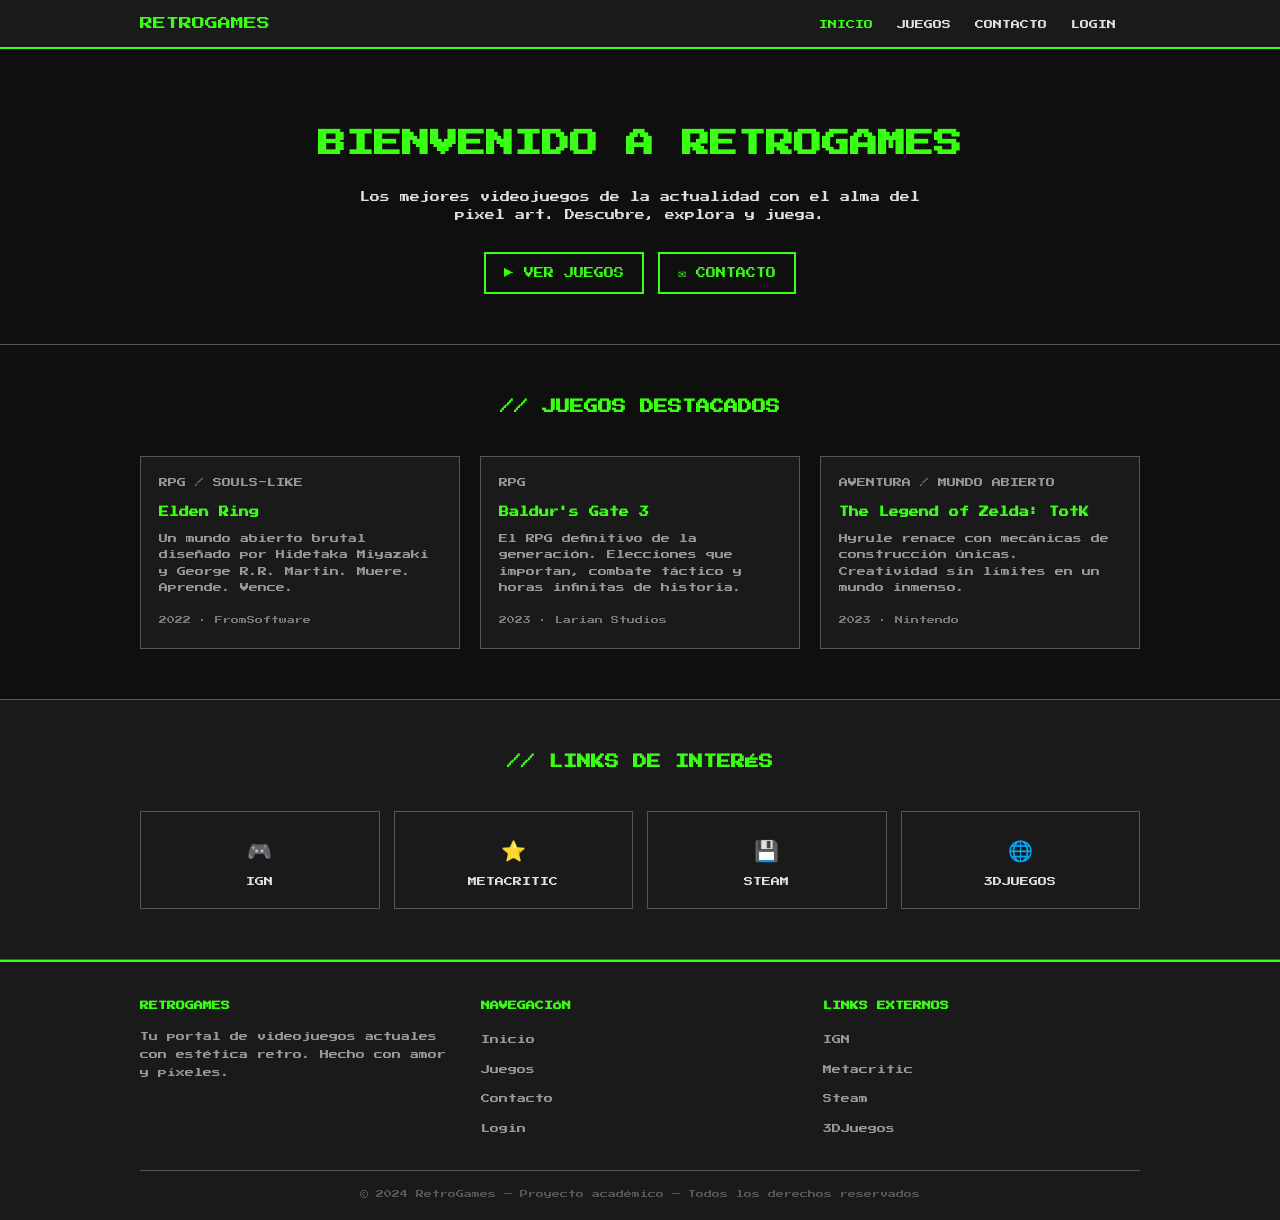
==== index.html @ db79b1bc "Add files via upload" ====
<!DOCTYPE html>
<html lang="es">
<head>
  <meta charset="UTF-8" />
  <meta name="viewport" content="width=device-width, initial-scale=1.0" />
  <title>RetroGames — Inicio</title>
  <link rel="stylesheet" href="css/style.css" />
</head>
<body>

  <!-- Barra de usuario logueado -->
  <div class="user-bar container"></div>

  <!-- ═══ HEADER ═══ -->
  <header>
    <nav class="container">
      <span class="nav-logo">RETROGAMES</span>

      <button class="hamburger" aria-label="Abrir menú">
        <span></span><span></span><span></span>
      </button>

      <ul class="nav-links">
        <li><a href="index.html">Inicio</a></li>
        <li><a href="juegos.html">Juegos</a></li>
        <li><a href="contacto.html">Contacto</a></li>
        <li><a href="login.html" id="nav-login-link">Login</a></li>
        <li><button id="nav-logout">Logout</button></li>
      </ul>
    </nav>
  </header>

  <!-- ═══ HERO ═══ -->
  <section class="hero">
    <div class="container">
      <h1>BIENVENIDO A RETROGAMES</h1>
      <p>Los mejores videojuegos de la actualidad con el alma del pixel art. Descubre, explora y juega.</p>
      <div class="hero-buttons">
        <a href="juegos.html" class="btn">&#9654; Ver Juegos</a>
        <a href="contacto.html" class="btn btn-purple">&#9993; Contacto</a>
      </div>
    </div>
  </section>

  <!-- ═══ DESTACADOS ═══ -->
  <section>
    <div class="container">
      <h2 class="section-title">// JUEGOS DESTACADOS</h2>
      <div class="cards-grid">

        <div class="card">
          <p class="card-genre">RPG / Souls-like</p>
          <h3>Elden Ring</h3>
          <p>Un mundo abierto brutal diseñado por Hidetaka Miyazaki y George R.R. Martin. Muere. Aprende. Vence.</p>
          <span class="card-year">2022 · FromSoftware</span>
        </div>

        <div class="card">
          <p class="card-genre">RPG</p>
          <h3>Baldur's Gate 3</h3>
          <p>El RPG definitivo de la generación. Elecciones que importan, combate táctico y horas infinitas de historia.</p>
          <span class="card-year">2023 · Larian Studios</span>
        </div>

        <div class="card">
          <p class="card-genre">Aventura / Mundo abierto</p>
          <h3>The Legend of Zelda: TotK</h3>
          <p>Hyrule renace con mecánicas de construcción únicas. Creatividad sin límites en un mundo inmenso.</p>
          <span class="card-year">2023 · Nintendo</span>
        </div>

      </div>
    </div>
  </section>

  <!-- ═══ LINKS EXTERNOS ═══ -->
  <section class="links-externos">
    <div class="container">
      <h2 class="section-title">// LINKS DE INTERÉS</h2>
      <div class="links-grid">

        <a href="https://www.ign.com" target="_blank" rel="noopener" class="link-card">
          <span>&#127918;</span>
          <p>IGN</p>
        </a>

        <a href="https://www.metacritic.com/game" target="_blank" rel="noopener" class="link-card">
          <span>&#11088;</span>
          <p>Metacritic</p>
        </a>

        <a href="https://store.steampowered.com" target="_blank" rel="noopener" class="link-card">
          <span>&#128190;</span>
          <p>Steam</p>
        </a>

        <a href="https://www.3djuegos.com" target="_blank" rel="noopener" class="link-card">
          <span>&#127760;</span>
          <p>3DJuegos</p>
        </a>

      </div>
    </div>
  </section>

  <!-- ═══ FOOTER ═══ -->
  <footer>
    <div class="container">
      <div class="footer-grid">

        <div class="footer-col">
          <h4>RetroGames</h4>
          <p>Tu portal de videojuegos actuales con estética retro. Hecho con amor y píxeles.</p>
        </div>

        <div class="footer-col">
          <h4>Navegación</h4>
          <ul>
            <li><a href="index.html">Inicio</a></li>
            <li><a href="juegos.html">Juegos</a></li>
            <li><a href="contacto.html">Contacto</a></li>
            <li><a href="login.html">Login</a></li>
          </ul>
        </div>

        <div class="footer-col">
          <h4>Links externos</h4>
          <ul>
            <li><a href="https://www.ign.com" target="_blank" rel="noopener">IGN</a></li>
            <li><a href="https://www.metacritic.com/game" target="_blank" rel="noopener">Metacritic</a></li>
            <li><a href="https://store.steampowered.com" target="_blank" rel="noopener">Steam</a></li>
            <li><a href="https://www.3djuegos.com" target="_blank" rel="noopener">3DJuegos</a></li>
          </ul>
        </div>

      </div>
      <div class="footer-bottom">
        &copy; 2024 RetroGames &mdash; Proyecto académico &mdash; Todos los derechos reservados
      </div>
    </div>
  </footer>

  <script src="js/main.js"></script>
</body>
</html>
---- css/style.css ----
/* =============================================
   RETROGAMES — Estilos globales
   Fuente: Press Start 2P (Google Fonts)
============================================= */

@import url('https://fonts.googleapis.com/css2?family=Press+Start+2P&display=swap');

/* Variables de color y fuente */
:root {
  --bg:     #0f0f0f;
  --bg2:    #1a1a1a;
  --verde:  #39ff14;
  --morado: #b44fff;
  --blanco: #e0e0e0;
  --gris:   #555;
  --rojo:   #ff4d4d;
  --font:   'Press Start 2P', monospace;
}

/* Reset básico */
*, *::before, *::after {
  box-sizing: border-box;
  margin: 0;
  padding: 0;
}

body {
  background: var(--bg);
  color: var(--blanco);
  font-family: var(--font);
  font-size: 12px;
  line-height: 1.8;
  min-height: 100vh;
  display: flex;
  flex-direction: column;
}

a {
  color: var(--verde);
  text-decoration: none;
}
a:hover { color: var(--morado); }

/* Contenedor centrado */
.container {
  width: 90%;
  max-width: 1000px;
  margin: 0 auto;
}

/* Botón genérico */
.btn {
  display: inline-block;
  padding: 10px 18px;
  background: transparent;
  color: var(--verde);
  border: 2px solid var(--verde);
  font-family: var(--font);
  font-size: 10px;
  cursor: pointer;
  text-transform: uppercase;
}
.btn:hover {
  background: var(--verde);
  color: var(--bg);
}

.btn-morado {
  color: var(--morado);
  border-color: var(--morado);
}
.btn-morado:hover {
  background: var(--morado);
  color: var(--bg);
}

/* Título de sección */
.section-title {
  font-size: 14px;
  text-align: center;
  margin-bottom: 36px;
  color: var(--verde);
}

section {
  padding: 50px 0;
}

/* ── HEADER ── */
header {
  background: var(--bg2);
  border-bottom: 2px solid var(--verde);
  position: sticky;
  top: 0;
  z-index: 100;
}

nav {
  display: flex;
  align-items: center;
  justify-content: space-between;
  padding: 12px 0;
}

.nav-logo {
  font-size: 13px;
  color: var(--verde);
}

.nav-links {
  list-style: none;
  display: flex;
  gap: 24px;
  align-items: center;
}

.nav-links a {
  font-size: 9px;
  color: var(--blanco);
  text-transform: uppercase;
}
.nav-links a:hover,
.nav-links a.active { color: var(--verde); }

/* Botón logout */
#nav-logout {
  display: none;
  background: transparent;
  border: 1px solid var(--morado);
  color: var(--morado);
  font-family: var(--font);
  font-size: 9px;
  padding: 5px 10px;
  cursor: pointer;
  text-transform: uppercase;
}
#nav-logout:hover {
  background: var(--morado);
  color: var(--bg);
}

/* Menú hamburguesa (móvil) */
.hamburger {
  display: none;
  flex-direction: column;
  gap: 5px;
  cursor: pointer;
  background: none;
  border: none;
}
.hamburger span {
  display: block;
  width: 24px;
  height: 3px;
  background: var(--verde);
}

/* ── HERO ── */
.hero {
  text-align: center;
  padding: 70px 0 50px;
  border-bottom: 1px solid var(--gris);
}

.hero h1 {
  font-size: clamp(16px, 4vw, 28px);
  color: var(--verde);
  margin-bottom: 18px;
}

.hero p {
  font-size: 10px;
  color: var(--blanco);
  margin-bottom: 28px;
  max-width: 560px;
  margin-left: auto;
  margin-right: auto;
}

.hero-buttons {
  display: flex;
  gap: 14px;
  justify-content: center;
  flex-wrap: wrap;
}

/* ── TARJETAS ── */
.cards-grid {
  display: grid;
  grid-template-columns: repeat(auto-fit, minmax(260px, 1fr));
  gap: 20px;
}

.card {
  background: var(--bg2);
  border: 1px solid var(--gris);
  padding: 18px;
}
.card:hover {
  border-color: var(--verde);
}

.card-genre {
  font-size: 8px;
  color: var(--morado);
  margin-bottom: 8px;
  text-transform: uppercase;
}

.card h3 {
  font-size: 10px;
  color: var(--verde);
  margin-bottom: 10px;
}

.card p {
  font-size: 9px;
  color: #999;
  line-height: 1.8;
  margin-bottom: 12px;
}

.card-year {
  font-size: 8px;
  color: #777;
}

/* ── LINKS EXTERNOS ── */
.links-externos {
  background: var(--bg2);
  border-top: 1px solid var(--gris);
  border-bottom: 1px solid var(--gris);
}

.links-grid {
  display: grid;
  grid-template-columns: repeat(auto-fit, minmax(180px, 1fr));
  gap: 14px;
}

.link-card {
  border: 1px solid var(--gris);
  padding: 18px;
  text-align: center;
}
.link-card:hover {
  border-color: var(--verde);
}
.link-card span {
  display: block;
  font-size: 20px;
  margin-bottom: 8px;
}
.link-card p {
  font-size: 9px;
  color: var(--blanco);
  text-transform: uppercase;
}

/* ── FORMULARIO ── */
.form-wrapper {
  max-width: 580px;
  margin: 0 auto;
  background: var(--bg2);
  border: 1px solid var(--gris);
  padding: 36px;
}

.form-group {
  margin-bottom: 22px;
}

.form-group label {
  display: block;
  font-size: 9px;
  color: var(--verde);
  margin-bottom: 8px;
  text-transform: uppercase;
}

.form-group input,
.form-group textarea,
.form-group select {
  width: 100%;
  background: var(--bg);
  border: 1px solid var(--gris);
  color: var(--blanco);
  font-family: var(--font);
  font-size: 10px;
  padding: 10px 12px;
  outline: none;
}

.form-group input:focus,
.form-group textarea:focus,
.form-group select:focus {
  border-color: var(--verde);
}

.form-group textarea {
  resize: vertical;
  min-height: 110px;
}

.form-group select option {
  background: var(--bg);
}

/* Mensajes de error y éxito */
.form-error {
  display: none;
  font-size: 8px;
  color: var(--rojo);
  margin-top: 5px;
}

.form-success {
  display: none;
  font-size: 9px;
  color: var(--verde);
  text-align: center;
  padding: 14px;
  border: 1px solid var(--verde);
  margin-top: 14px;
}

/* ── LOGIN ── */
.login-wrapper {
  max-width: 420px;
  margin: 60px auto;
  background: var(--bg2);
  border: 1px solid var(--morado);
  padding: 36px;
  text-align: center;
}

.login-wrapper h2 {
  font-size: 13px;
  color: var(--morado);
  margin-bottom: 28px;
}

.login-hint {
  font-size: 8px;
  color: var(--gris);
  margin-top: 18px;
  line-height: 2;
}

/* ── BARRA DE USUARIO LOGUEADO ── */
.user-bar {
  display: none;
  background: var(--bg2);
  border-bottom: 1px solid var(--gris);
  padding: 5px 0;
  font-size: 8px;
  color: var(--verde);
  text-align: right;
}

/* ── FOOTER ── */
footer {
  background: var(--bg2);
  border-top: 2px solid var(--verde);
  padding: 36px 0 18px;
  margin-top: auto;
}

.footer-grid {
  display: grid;
  grid-template-columns: repeat(auto-fit, minmax(160px, 1fr));
  gap: 24px;
  margin-bottom: 24px;
}

.footer-col h4 {
  font-size: 9px;
  color: var(--verde);
  margin-bottom: 14px;
  text-transform: uppercase;
}

.footer-col ul { list-style: none; }

.footer-col ul li { margin-bottom: 8px; }

.footer-col ul li a {
  font-size: 9px;
  color: #999;
}
.footer-col ul li a:hover { color: var(--verde); }

.footer-col p {
  font-size: 9px;
  color: #999;
  line-height: 2;
}

.footer-bottom {
  border-top: 1px solid var(--gris);
  padding-top: 16px;
  text-align: center;
  font-size: 8px;
  color: var(--gris);
}

/* ── RESPONSIVE ── */
@media (max-width: 768px) {
  .hamburger { display: flex; }

  .nav-links {
    display: none;
    flex-direction: column;
    position: absolute;
    top: 56px;
    left: 0;
    width: 100%;
    background: var(--bg2);
    border-bottom: 2px solid var(--verde);
    padding: 16px 0;
    gap: 0;
    z-index: 99;
  }

  .nav-links.open { display: flex; }

  .nav-links li {
    width: 100%;
    text-align: center;
    padding: 10px 0;
    border-bottom: 1px solid var(--gris);
  }

  .nav-links li:last-child { border-bottom: none; }

  .form-wrapper,
  .login-wrapper { padding: 20px 14px; }
}

@media (max-width: 480px) {
  .hero h1 { font-size: 14px; }
  .cards-grid { grid-template-columns: 1fr; }
  .footer-grid { grid-template-columns: 1fr; }
}
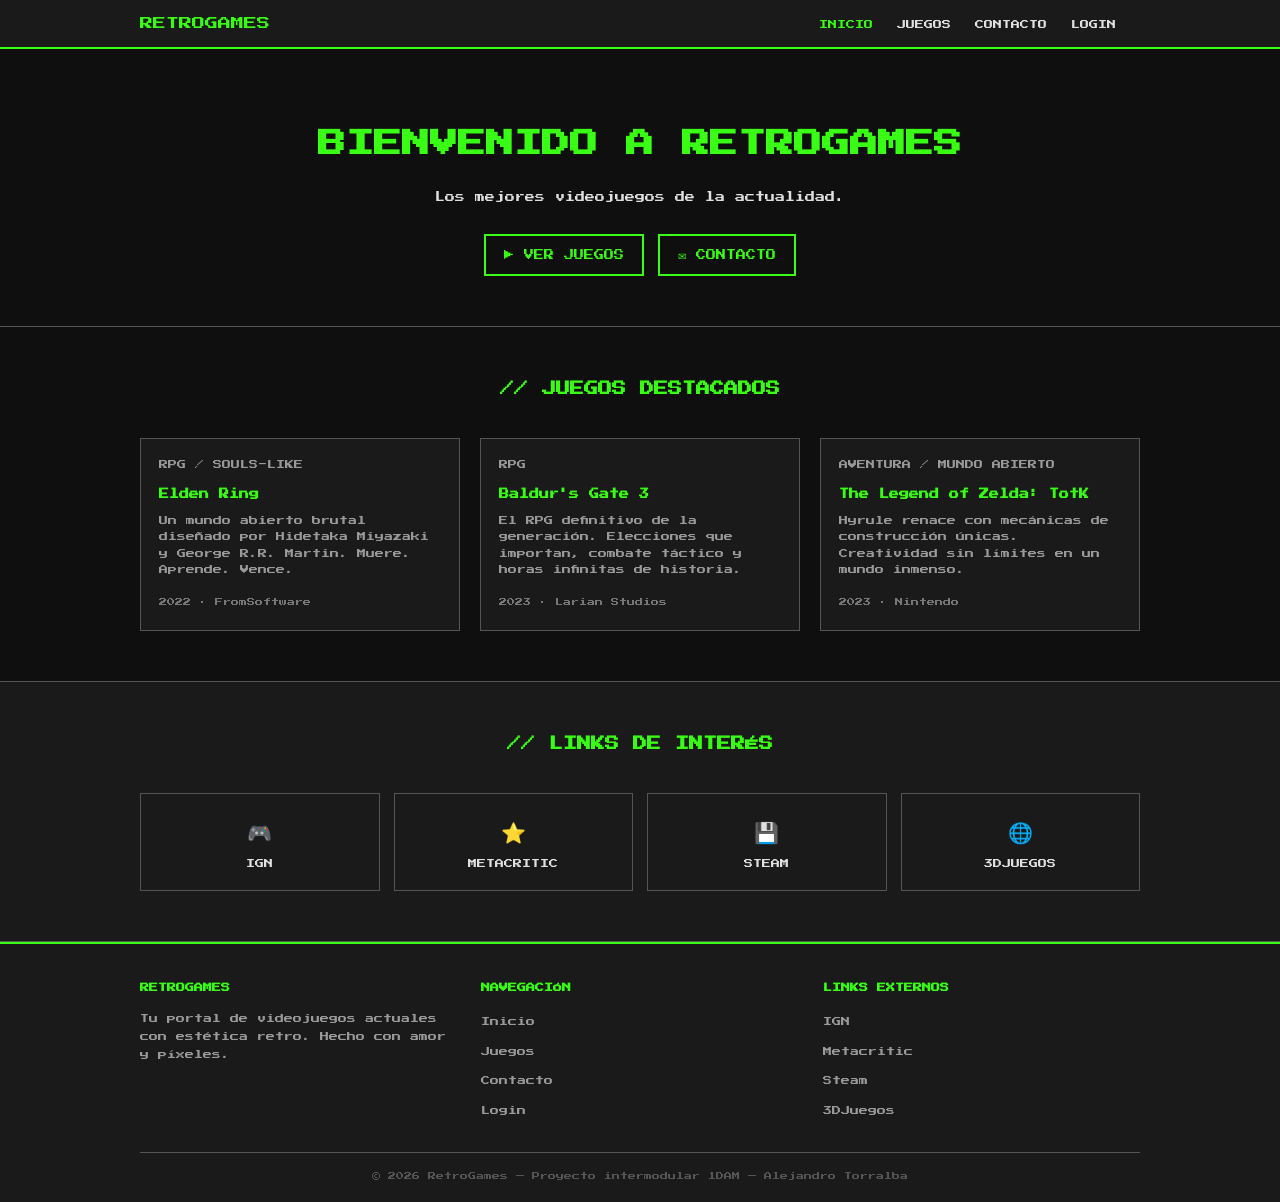
==== commit 36f988f9: "Update index.html" ====
--- a/index.html
+++ b/index.html
@@ -11,7 +11,7 @@
   <!-- Barra de usuario logueado -->
   <div class="user-bar container"></div>
 
-  <!-- ═══ HEADER ═══ -->
+  <!--  HEADER -->
   <header>
     <nav class="container">
       <span class="nav-logo">RETROGAMES</span>
@@ -30,11 +30,11 @@
     </nav>
   </header>
 
-  <!-- ═══ HERO ═══ -->
+  <!--  HERO  -->
   <section class="hero">
     <div class="container">
       <h1>BIENVENIDO A RETROGAMES</h1>
-      <p>Los mejores videojuegos de la actualidad con el alma del pixel art. Descubre, explora y juega.</p>
+      <p>Los mejores videojuegos de la actualidad.</p>
       <div class="hero-buttons">
         <a href="juegos.html" class="btn">&#9654; Ver Juegos</a>
         <a href="contacto.html" class="btn btn-purple">&#9993; Contacto</a>
@@ -42,7 +42,7 @@
     </div>
   </section>
 
-  <!-- ═══ DESTACADOS ═══ -->
+  <!--  DESTACADOS  -->
   <section>
     <div class="container">
       <h2 class="section-title">// JUEGOS DESTACADOS</h2>
@@ -73,7 +73,7 @@
     </div>
   </section>
 
-  <!-- ═══ LINKS EXTERNOS ═══ -->
+  <!--  LINKS EXTERNOS  -->
   <section class="links-externos">
     <div class="container">
       <h2 class="section-title">// LINKS DE INTERÉS</h2>
@@ -103,7 +103,7 @@
     </div>
   </section>
 
-  <!-- ═══ FOOTER ═══ -->
+  <!--  FOOTER  -->
   <footer>
     <div class="container">
       <div class="footer-grid">
@@ -135,7 +135,7 @@
 
       </div>
       <div class="footer-bottom">
-        &copy; 2024 RetroGames &mdash; Proyecto académico &mdash; Todos los derechos reservados
+        &copy; 2026 RetroGames &mdash; Proyecto intermodular 1DAM &mdash; Alejandro Torralba
       </div>
     </div>
   </footer>
